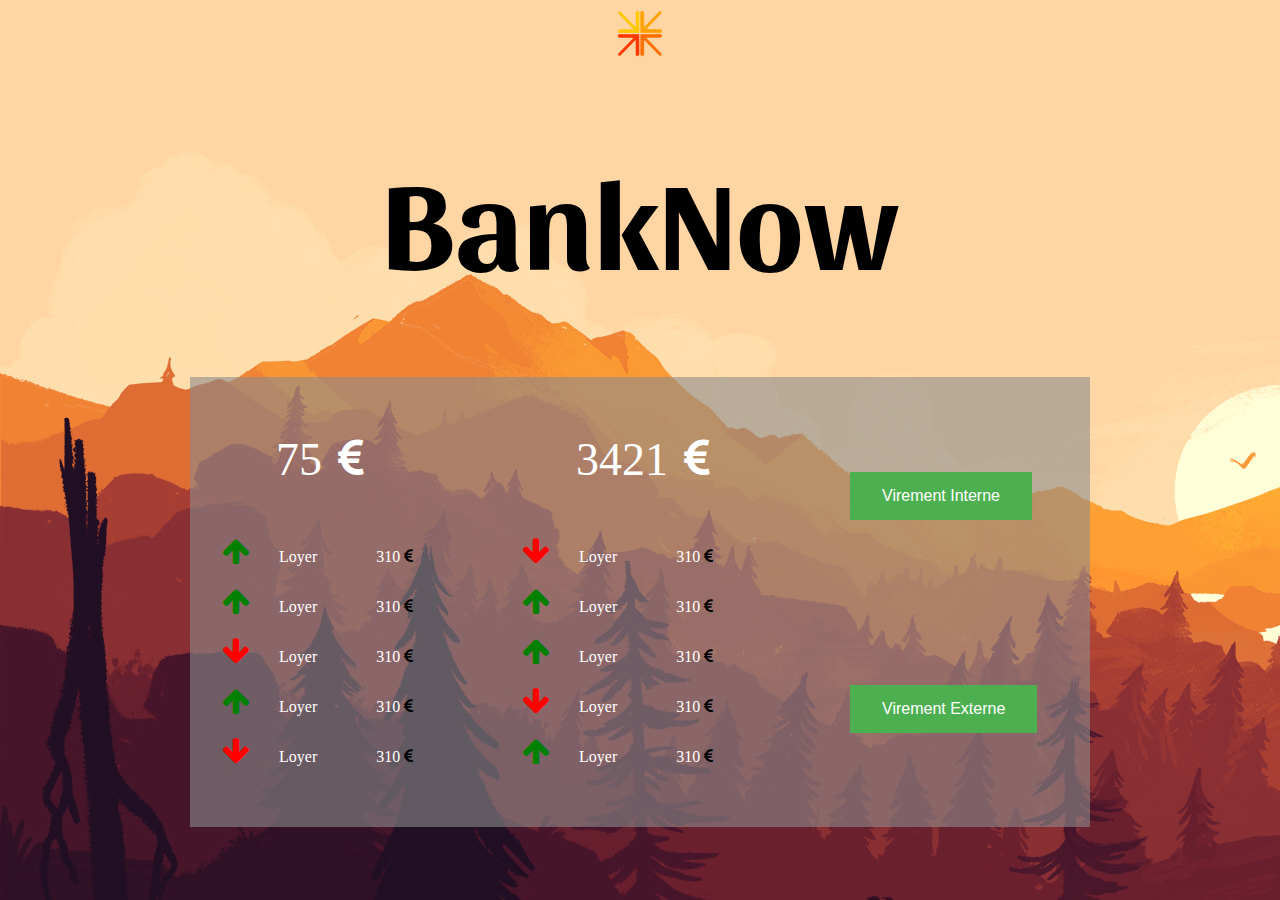
==== php/activity.html @ 578a9a13 "activity" ====
<!DOCTYPE html>
<html>
<head>
	<title>BankNow - Accueil</title>
	<link rel="stylesheet" type="text/css" href="../css/stylesheet.css" media="screen" />
	<link href="https://fonts.googleapis.com/css?family=Sansita" rel="stylesheet">
	<link rel="stylesheet" href="https://cdnjs.cloudflare.com/ajax/libs/font-awesome/4.7.0/css/font-awesome.min.css">
</head>
<header>
	<img src="../include/logo.png" class="toplogo">
</header>
<body>
	<h1 class="MainTitle">BankNow</h1>
	<div class="infoContainer">
		<div class="LeftContainer">
			<div class="money">
				<p class="Amount">75</p>
				<i id="AmountSym" class="fa fa-eur"></i>
			</div>
			<div class="historyContainer">
				<div class="item">
					<i id="pos" class="fa fa-arrow-up" aria-hidden="true"></i>
					<p class="Libelle">Loyer</p>
					<p class="howmuch">310</p>
					<i id="eur" class="fa fa-eur"></i>
				</div>
				<div class="item">
					<i id="pos" class="fa fa-arrow-up" aria-hidden="true"></i>
					<p class="Libelle">Loyer</p>
					<p class="howmuch">310</p>
					<i id="eur" class="fa fa-eur"></i>
				</div>
				<div class="item">
					<i id="neg" class="fa fa-arrow-down" aria-hidden="true"></i>
					<p class="Libelle">Loyer</p>
					<p class="howmuch">310</p>
					<i id="eur" class="fa fa-eur"></i>
				</div>
				<div class="item">
					<i id="pos" class="fa fa-arrow-up" aria-hidden="true"></i>
					<p class="Libelle">Loyer</p>
					<p class="howmuch">310</p>
					<i id="eur" class="fa fa-eur"></i>
				</div>
				<div class="item">
					<i id="neg" class="fa fa-arrow-down" aria-hidden="true"></i>
					<p class="Libelle">Loyer</p>
					<p class="howmuch">310</p>
					<i id="eur" class="fa fa-eur"></i>
				</div>
			</div>
		</div>
		<div class="MidContainer">
			<div class="money">
				<p class="Amount">3421</p>
				<i id="AmountSym" class="fa fa-eur"></i>
			</div>
			<div class="historyContainer">
				<div class="item">
					<i id="neg" class="fa fa-arrow-down" aria-hidden="true"></i>
					<p class="Libelle">Loyer</p>
					<p class="howmuch">310</p>
					<i id="eur" class="fa fa-eur"></i>
				</div>
				<div class="item">
					<i id="pos" class="fa fa-arrow-up" aria-hidden="true"></i>
					<p class="Libelle">Loyer</p>
					<p class="howmuch">310</p>
					<i id="eur" class="fa fa-eur"></i>
				</div>
				<div class="item">
					<i id="pos" class="fa fa-arrow-up" aria-hidden="true"></i>
					<p class="Libelle">Loyer</p>
					<p class="howmuch">310</p>
					<i id="eur" class="fa fa-eur"></i>
				</div>
				<div class="item">
					<i id="neg" class="fa fa-arrow-down" aria-hidden="true"></i>
					<p class="Libelle">Loyer</p>
					<p class="howmuch">310</p>
					<i id="eur" class="fa fa-eur"></i>
				</div>
				<div class="item">
					<i id="pos" class="fa fa-arrow-up" aria-hidden="true"></i>
					<p class="Libelle">Loyer</p>
					<p class="howmuch">310</p>
					<i id="eur" class="fa fa-eur"></i>
				</div>
			</div>
		</div>
		<div class="RightContainer">
			<a href="php/intvir.php"><button>Virement Interne</button></a>
			<a href="php/extvir.php"><button>Virement Externe</button></a>
		</div>
	</div>
</body>
</html>
---- css/stylesheet.css ----
.LeftContainer, .MidContainer{
	display: inline-block;
	height: 400px;
	width: 270px;
	margin-left: 26px;
	margin-top: 10px;
}

.RightContainer button{
	display: block;
	background-color: #4CAF50; /* Green */
    border: none;
    color: white;
    padding: 15px 32px;
    text-align: center;
    text-decoration: none;
    display: inline-block;
    font-size: 16px;
    margin-bottom: 165px;
}

.RightContainer button a{
	color: white;
	text-decoration: none;
}

.RightContainer {
	float: right;
	margin-top: 95px;
	width: 240px;
}

.Libelle{
	display: inline-block;
	margin-left: 15px;
}

.historyContainer {
	display: inline-block;
	margin-left: 6px;
}

.money{
	display: block;

}

.item {
	display: inline-block;
}

#pos {
	color: green;
	font-size: 30px;
	margin-right: 10px;
}

#neg {
	color: red;
	font-size: 30px;
	margin-right: 10px;
}

.howmuch{
	color: white;
	margin-left: 55px;
}

#AmountSym {
	display: inline-block;
	margin-left: 12px;
	color: white;
	font-size: 45px;
}

.Amount{
	color: white;
	margin-left: 60px;
	text-align: center;
	font-size: 46px;
}

body div p {
	display: inline-block;
}

.toplogo {
	display: block;
	width: 4%;
	margin-left: auto;
	margin-right: auto;
}

.MainTitle {
	display: block;
	font-family: 'Sansita', sans-serif;
	text-align: center;
	font-size: 125px;
}



form input {
	display: block;
	margin-left: auto;
	margin-right: auto;
	margin-bottom: 20px;
	padding: 7px;
	opacity: 0.6;
	border-radius: 6px;
}

.infoContainer {
	display: block;
	width: 900px;
	height: 450px;
	background-color: rgba(140, 140, 140, 0.6);
	margin-left: auto;
	margin-right: auto;
}

.signin {
	text-align: center;
	font-size: 25px;
}

p{
	color: white;
}

a {
	color: yellow;
}

.loginButton {
	display: block;
	margin-left: auto;
	margin-right: auto;
    background-color: #4CAF50; /* Green */
    border: none;
    color: white;
    padding: 15px 32px;
    text-align: center;
    text-decoration: none;
    display: inline-block;
    font-size: 16px;
    opacity: 1;
}

.Texting {
	display: block;
	margin-left: auto;
	margin-right: auto;
}

.loginButton {
	display: block;
}

.loginform {
	padding-top: 120px;
}

.first {
	display: block;
}

html {
	background-image: url("../include/wallpaper.jpg");
}
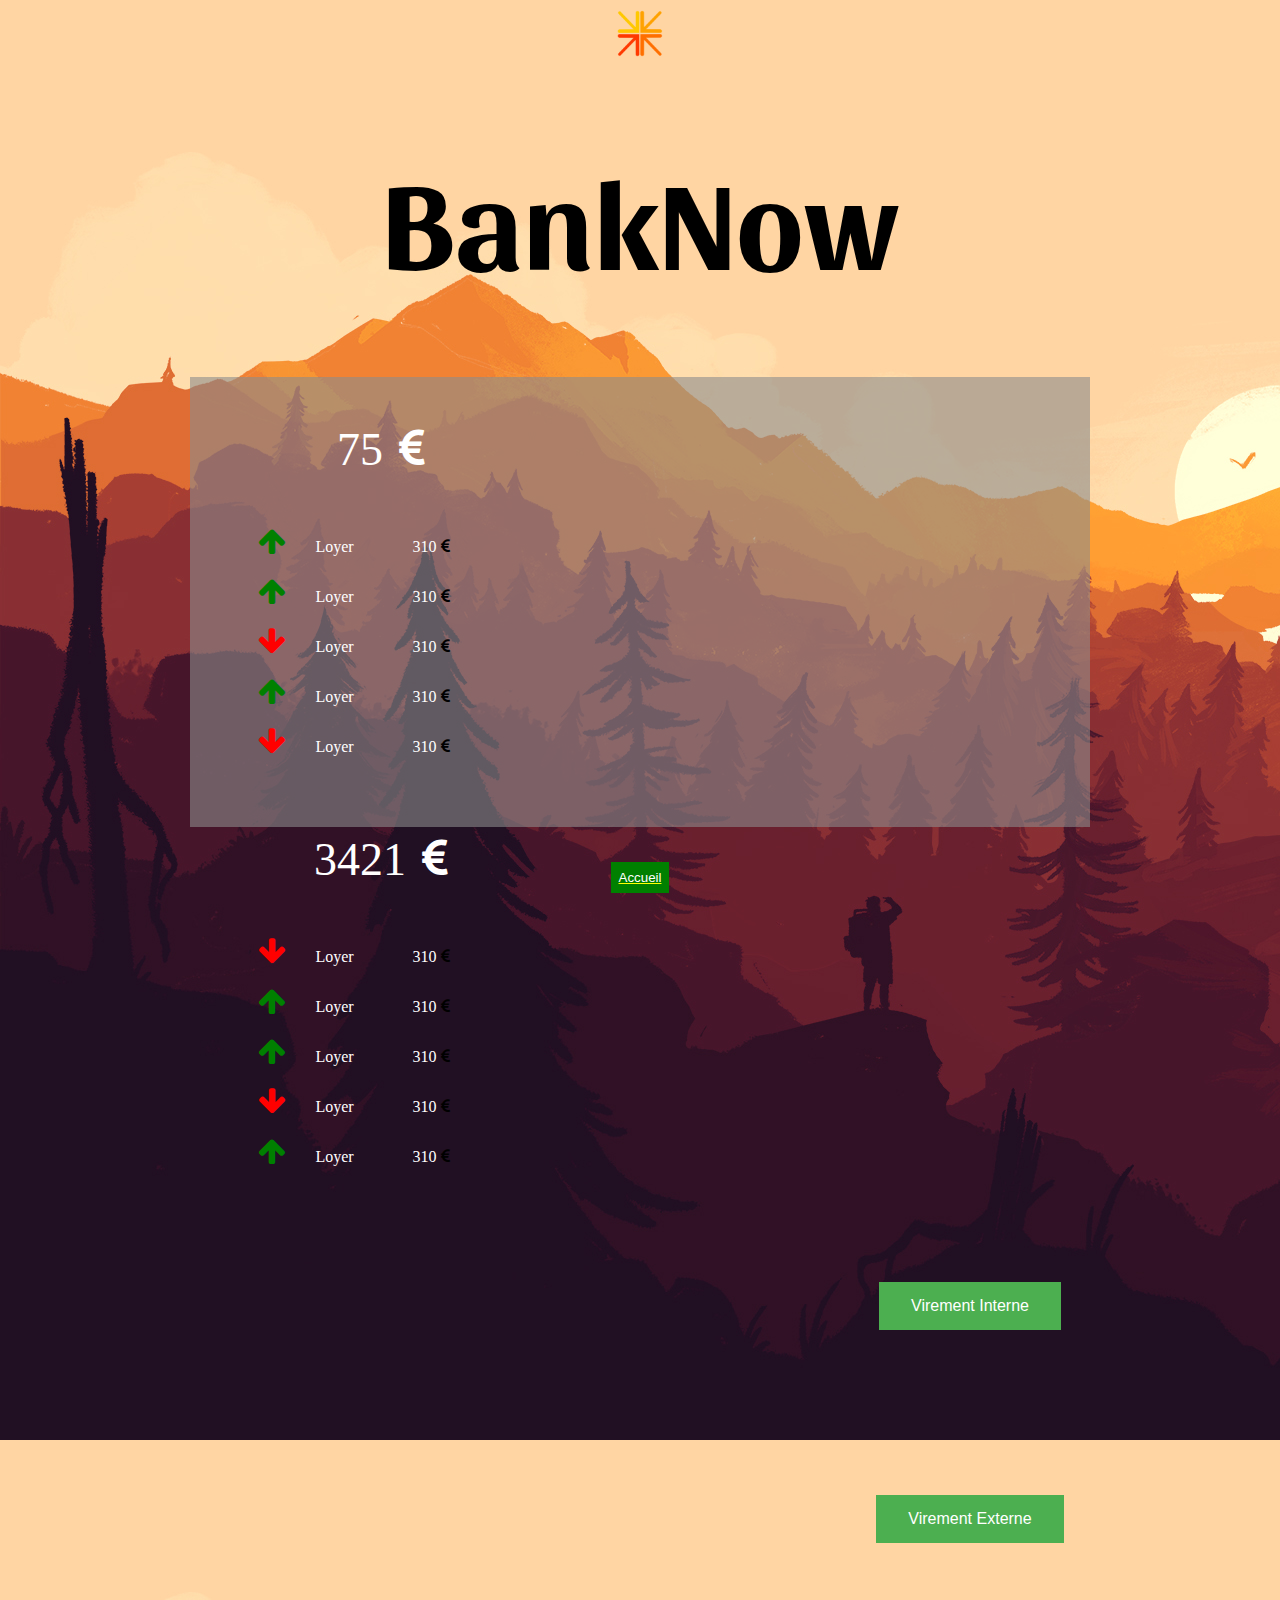
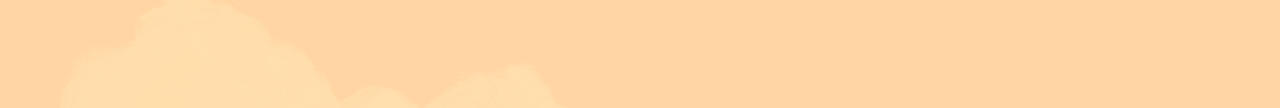
==== commit 9a1aaa55: "full push" ====
--- a/php/activity.html
+++ b/php/activity.html
@@ -93,5 +93,6 @@
 			<a href="php/extvir.php"><button>Virement Externe</button></a>
 		</div>
 	</div>
+	<a href="../index.html"><button class="accueilbtn">Accueil</button></a>
 </body>
 </html>--- a/css/stylesheet.css
+++ b/css/stylesheet.css
@@ -4,6 +4,27 @@
 	width: 270px;
 	margin-left: 26px;
 	margin-top: 10px;
+}
+.infoContainer div {
+	display: block;
+	text-align: center;
+}
+
+#last{
+	font-size: 20px;
+	color: white;
+}
+
+.accueilbtn{
+	display: block;
+	margin-left: auto;
+	margin-right: auto;
+	margin-top: 35px;
+	padding: 8px;
+	background-color: green;
+	color: white;
+	border-style: none;
+
 }
 
 .RightContainer button{
@@ -17,6 +38,12 @@
     display: inline-block;
     font-size: 16px;
     margin-bottom: 165px;
+}
+
+.CurrentSold{
+	display: block;
+	font-size: 60px;
+	color: white;
 }
 
 .RightContainer button a{
